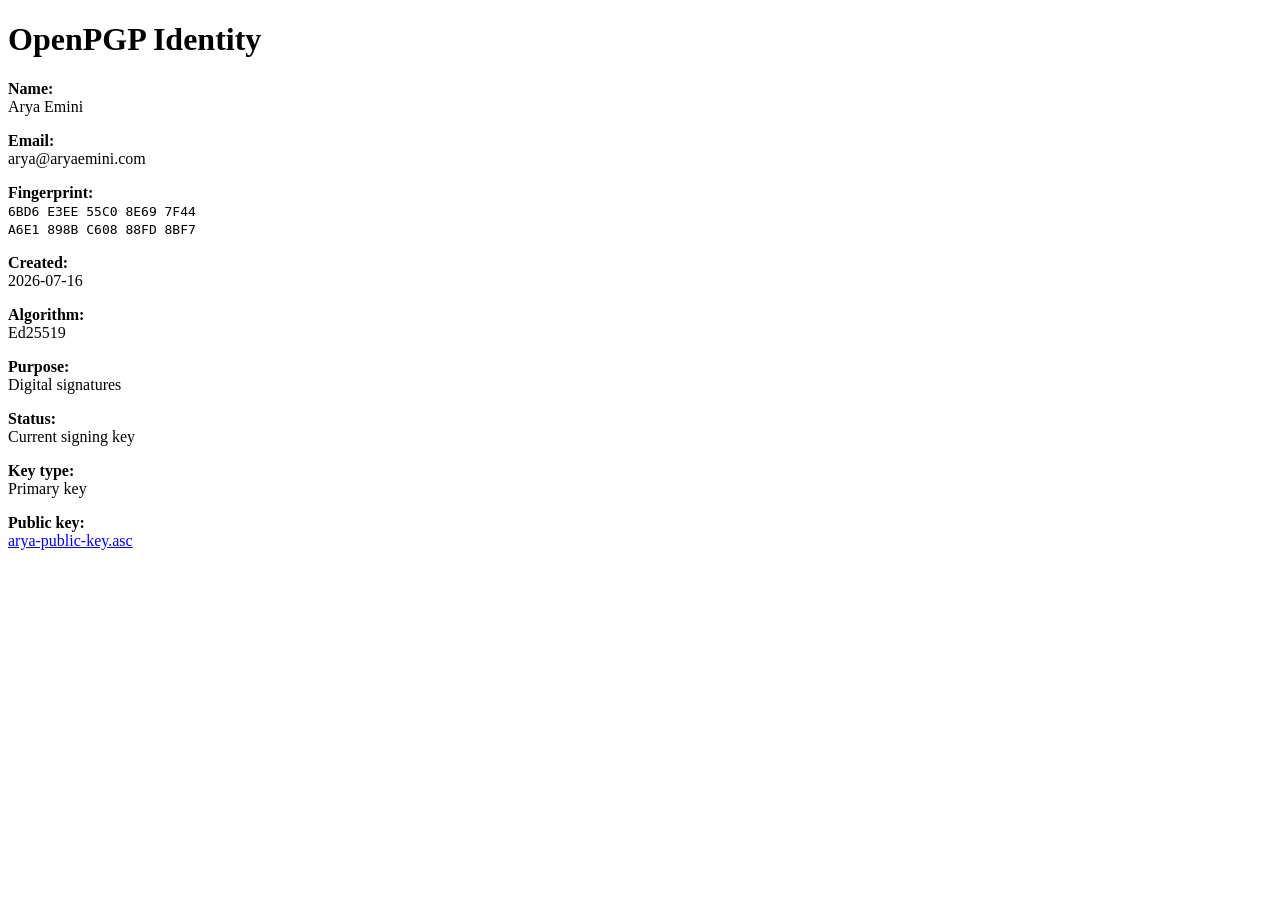
==== pgp/index.html @ d2bf37bf "add pgp key" ====
<!doctype html>
<html lang="en">
  <head>
    <meta charset="utf-8">
    <title>OpenPGP Identity - Arya Emini</title>
  </head>
  <body>
    <h1>OpenPGP Identity</h1>
    <p><strong>Name:</strong><br>Arya Emini</p>
    <p><strong>Email:</strong><br>arya@aryaemini.com</p>
    <p><strong>Fingerprint:</strong><br><code>6BD6 E3EE 55C0 8E69 7F44<br>A6E1 898B C608 88FD 8BF7</code></p>
    <p><strong>Created:</strong><br>2026-07-16</p>
    <p><strong>Algorithm:</strong><br>Ed25519</p>
    <p><strong>Purpose:</strong><br>Digital signatures</p>
    <p><strong>Status:</strong><br>Current signing key</p>
    <p><strong>Key type:</strong><br>Primary key</p>
    <p><strong>Public key:</strong><br><a href="./arya-public-key.asc" download>arya-public-key.asc</a></p>
  </body>
</html>
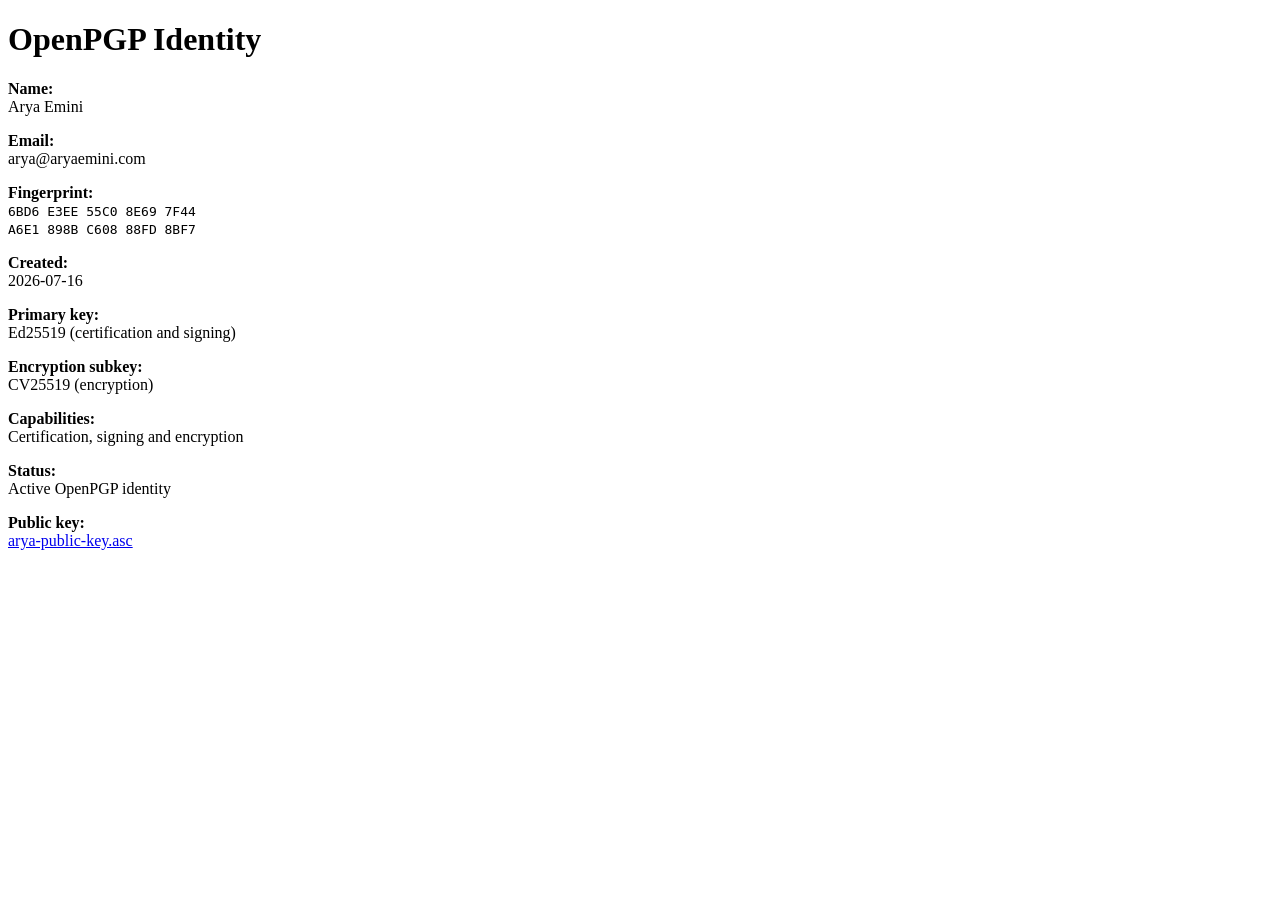
==== commit 87e18547: "Add OpenPGP WKD" ====
--- a/pgp/index.html
+++ b/pgp/index.html
@@ -10,10 +10,10 @@
     <p><strong>Email:</strong><br>arya@aryaemini.com</p>
     <p><strong>Fingerprint:</strong><br><code>6BD6 E3EE 55C0 8E69 7F44<br>A6E1 898B C608 88FD 8BF7</code></p>
     <p><strong>Created:</strong><br>2026-07-16</p>
-    <p><strong>Algorithm:</strong><br>Ed25519</p>
-    <p><strong>Purpose:</strong><br>Digital signatures</p>
-    <p><strong>Status:</strong><br>Current signing key</p>
-    <p><strong>Key type:</strong><br>Primary key</p>
+    <p><strong>Primary key:</strong><br>Ed25519 (certification and signing)</p>
+    <p><strong>Encryption subkey:</strong><br>CV25519 (encryption)</p>
+    <p><strong>Capabilities:</strong><br>Certification, signing and encryption</p>
+    <p><strong>Status:</strong><br>Active OpenPGP identity</p>
     <p><strong>Public key:</strong><br><a href="./arya-public-key.asc" download>arya-public-key.asc</a></p>
   </body>
 </html>
